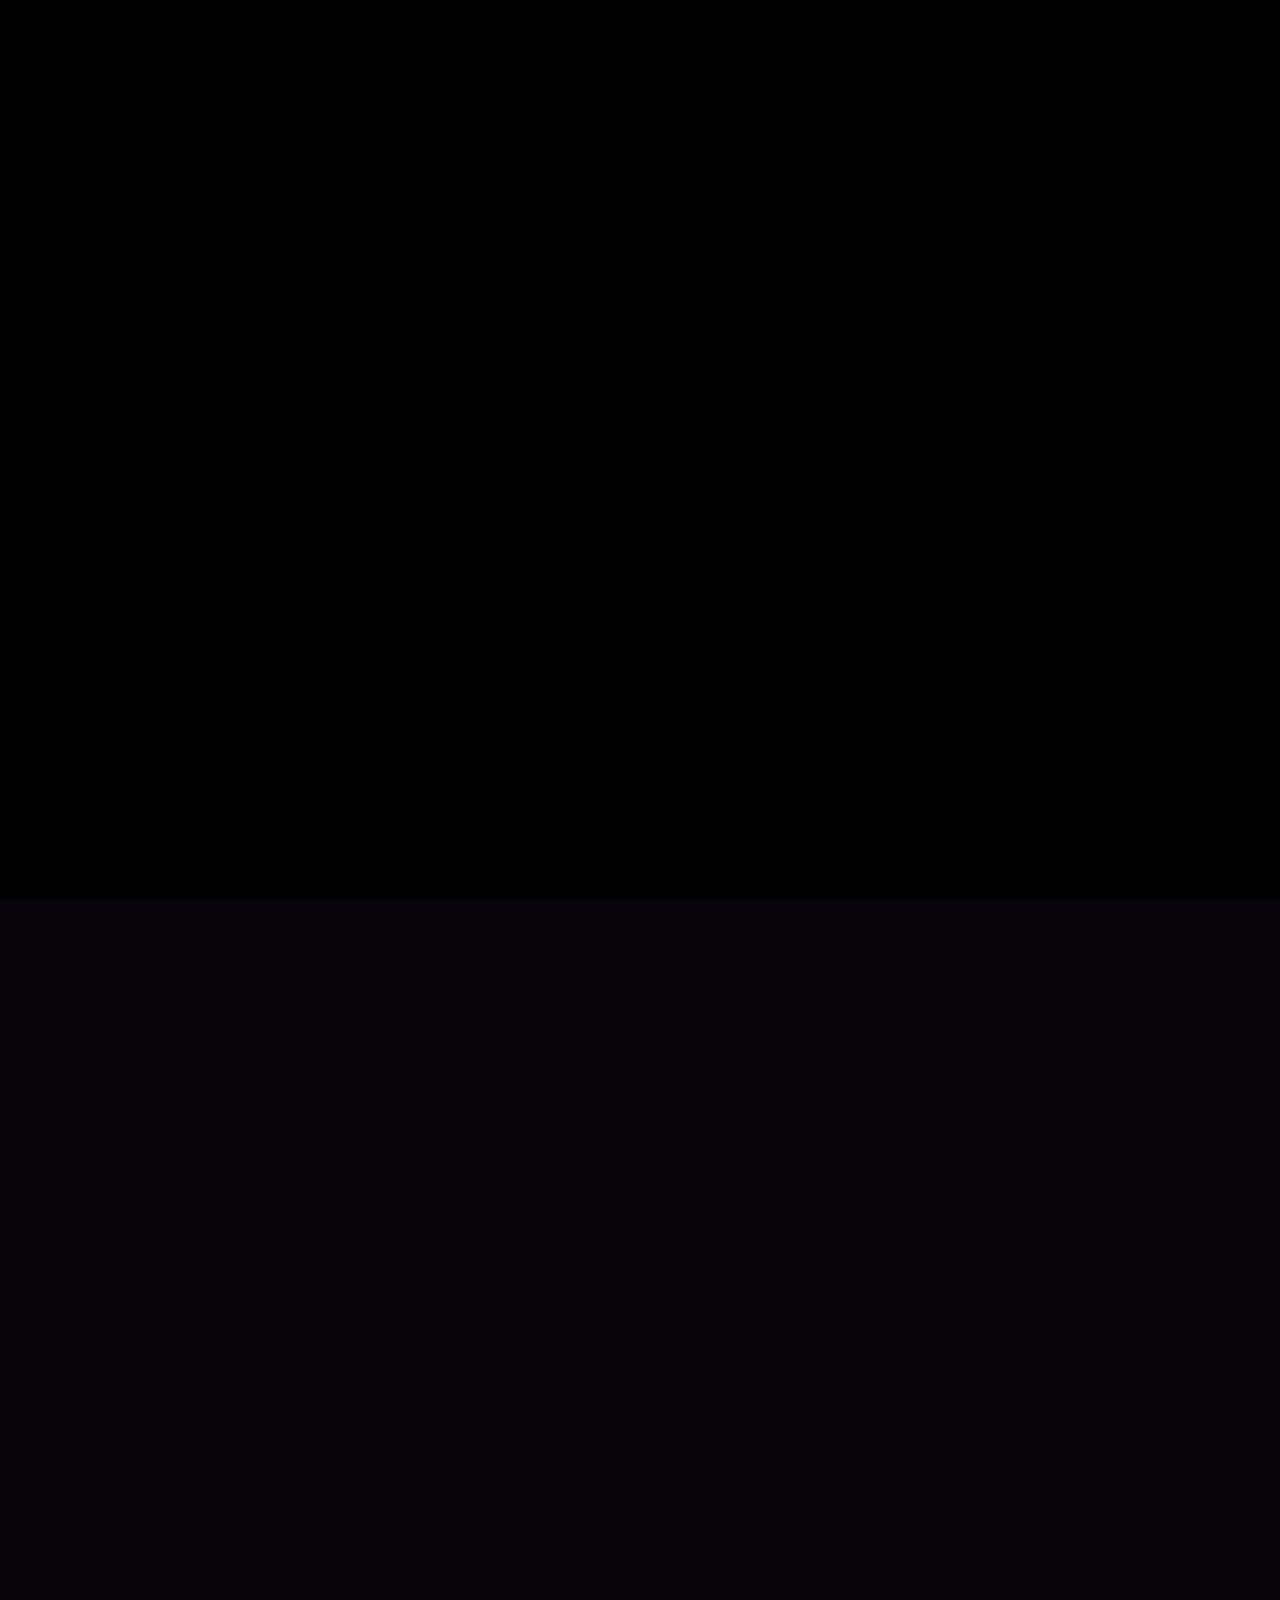
==== index.html @ 5973e1d7 "Add files via upload" ====
<!DOCTYPE html>
<html lang="en">
<head>
    <meta charset="UTF-8">
    <meta name="viewport" content="width=device-width, initial-scale=1.0">
    <title>Project Kavya ❤️ | Happy Birthday</title>
    <!-- SEO Meta Tags -->
    <meta name="description" content="A cinematic, elegant birthday surprise built just for Kavya. Happy Birthday!">
    <meta name="keywords" content="Kavya, Birthday, Abhinay, Surprise, Elegant, Romantic">
    <meta name="author" content="Abhinay">
    
    <!-- Favicon -->
    <link rel="icon" type="image/svg+xml" href="data:image/svg+xml,<svg xmlns='http://www.w3.org/2000/svg' viewBox='0 0 100 100'><text y='.9em' font-size='90'>❤️</text></svg>">
    
    <!-- Google Fonts -->
    <link rel="preconnect" href="https://fonts.googleapis.com">
    <link rel="preconnect" href="https://fonts.gstatic.com" crossorigin>
    <link href="https://fonts.googleapis.com/css2?family=Cormorant+Garamond:ital,wght@0,300;0,400;0,600;1,300&family=Parisienne&family=Poppins:wght@300;400;500;600&display=swap" rel="stylesheet">
    
    <!-- AOS Library CSS -->
    <link rel="stylesheet" href="https://cdnjs.cloudflare.com/ajax/libs/aos/2.3.4/aos.css" />
    
    <!-- Custom Style Sheet -->
    <link rel="stylesheet" href="style.css">
</head>
<body>

    <!-- Mouse Glow Effect -->
    <div class="cursor-glow" id="cursor-glow"></div>

    <!-- Background Canvas for Falling Petals/Stars -->
    <canvas id="particles-canvas"></canvas>

    <!-- Background Music Audio Tag -->
    <!-- Soft, ambient piano/romantic royalty-free track -->
    <audio id="bg-audio" loop src="https://www.soundhelix.com/examples/mp3/SoundHelix-Song-8.mp3"></audio>

    <!-- Music Player Controller -->
    <div class="music-player" id="music-player" role="button" aria-label="Toggle music">
        <div class="music-bars">
            <span class="bar bar-1"></span>
            <span class="bar bar-2"></span>
            <span class="bar bar-3"></span>
            <span class="bar bar-4"></span>
        </div>
        <span class="music-text">Music Off</span>
    </div>

    <!-- 1. Intro Screen Overlay -->
    <div class="intro-screen" id="intro-screen">
        <canvas id="intro-canvas"></canvas>
        <div class="intro-container">
            <div class="intro-typing-wrap">
                <span id="typed-intro"></span>
            </div>
            <button class="begin-btn btn-glowing" id="begin-btn" style="opacity: 0; display: none;">Begin ✨</button>
        </div>
    </div>

    <!-- Main Content Container (Hidden during Intro) -->
    <div class="main-content" id="main-content">

        <!-- 2. Hero Section -->
        <section class="hero-section" id="hero-section">
            <div class="hero-bg-blur" style="background-image: url('photos/n.jpeg');"></div>
            <div class="hero-content" data-aos="zoom-in" data-aos-duration="1500">
                <div class="glass-card hero-card">
                    <h1 class="hero-title font-heading">Happy Birthday<br><span class="highlight-name">Kavya ❤️</span></h1>
                    <p class="hero-subtitle font-body">Scroll slowly...</p>
                    <div class="scroll-indicator">
                        <div class="mouse-icon">
                            <div class="wheel"></div>
                        </div>
                        <div class="arrow-down"></div>
                    </div>
                </div>
            </div>
        </section>

        <!-- 3. Memories Section (Pinning & Zoom Scrolling) -->
        <section class="memories-section" id="memories-section">
            <div class="memory-container" id="memory-container">
                <!-- Slide 1 -->
                <div class="memory-slide active" id="slide-1">
                    <div class="memory-image-wrapper">
                        <img src="photos/WhatsApp Image 2026-07-08 at 11.39.30 PM.jpeg" alt="Memory 1" class="memory-img">
                    </div>
                    <div class="memory-text-wrapper">
                        <p class="memory-quote font-quote">"Some smiles never become old."</p>
                    </div>
                </div>
                <!-- Slide 2 -->
                <div class="memory-slide" id="slide-2">
                    <div class="memory-image-wrapper">
                        <img src="photos/WhatsApp Image 2026-07-08 at 11.39.31 PM.jpeg" alt="Memory 2" class="memory-img">
                    </div>
                    <div class="memory-text-wrapper">
                        <p class="memory-quote font-quote">"Some people make ordinary days feel beautiful."</p>
                    </div>
                </div>
                <!-- Slide 3 -->
                <div class="memory-slide" id="slide-3">
                    <div class="memory-image-wrapper">
                        <img src="photos/WhatsApp Image2 2026-07-08 at 11.39.31 PM.jpeg" alt="Memory 3" class="memory-img">
                    </div>
                    <div class="memory-text-wrapper">
                        <p class="memory-quote font-quote">"In a world full of temporary things, you are a beautiful forever."</p>
                    </div>
                </div>
            </div>
        </section>

        <!-- 4. Beautiful Words Section -->
        <section class="words-section" id="words-section">
            <div class="container">
                <h2 class="section-title font-heading" data-aos="fade-up">A few words for you...</h2>
                <div class="words-grid">
                    <!-- Card 1: Kind -->
                    <div class="word-card" data-glow-color="#FFE5EC" data-aos="fade-up" data-aos-delay="100">
                        <div class="word-card-inner">
                            <div class="word-icon">
                                <svg viewBox="0 0 24 24" class="svg-icon"><path d="M12 21.35l-1.45-1.32C5.4 15.36 2 12.28 2 8.5 2 5.42 4.42 3 7.5 3c1.74 0 3.41.81 4.5 2.09C13.09 3.81 14.76 3 16.5 3 19.58 3 22 5.42 22 8.5c0 3.78-3.4 6.86-8.55 11.54L12 21.35z"/></svg>
                            </div>
                            <h3 class="word-title font-heading">Kind</h3>
                            <p class="word-desc font-body">You have a heart that naturally understands and cares for those around you.</p>
                        </div>
                    </div>
                    <!-- Card 2: Strong -->
                    <div class="word-card" data-glow-color="#F8D9FF" data-aos="fade-up" data-aos-delay="200">
                        <div class="word-card-inner">
                            <div class="word-icon">
                                <svg viewBox="0 0 24 24" class="svg-icon"><path d="M12 2L4 5v6.09c0 5.05 3.41 9.76 8 10.91 4.59-1.15 8-5.86 8-10.91V5l-8-3zm0 10.99H6V6.15l6-2.25v9.09z"/></svg>
                            </div>
                            <h3 class="word-title font-heading">Strong</h3>
                            <p class="word-desc font-body">You face everything with a quiet grace and resilience that is truly inspiring.</p>
                        </div>
                    </div>
                    <!-- Card 3: Beautiful -->
                    <div class="word-card" data-glow-color="#EBD5FF" data-aos="fade-up" data-aos-delay="300">
                        <div class="word-card-inner">
                            <div class="word-icon">
                                <svg viewBox="0 0 24 24" class="svg-icon"><path d="M12 3c-4.97 0-9 4.03-9 9 0 2.12.74 4.07 1.97 5.61L4.35 19.4c-.39.39-.39 1.02 0 1.41.39.39 1.02.39 1.41 0l1.9-1.9C9.07 19.58 10.48 20 12 20c4.97 0 9-4.03 9-9s-4.03-9-9-9zm0 15c-3.31 0-6-2.69-6-6s2.69-6 6-6 6 2.69 6 6-2.69 6-6 6z"/></svg>
                            </div>
                            <h3 class="word-title font-heading">Beautiful</h3>
                            <p class="word-desc font-body">Both inside and out. Your presence brightens up any room instantly.</p>
                        </div>
                    </div>
                    <!-- Card 4: Amazing -->
                    <div class="word-card" data-glow-color="#B388FF" data-aos="fade-up" data-aos-delay="400">
                        <div class="word-card-inner">
                            <div class="word-icon">
                                <svg viewBox="0 0 24 24" class="svg-icon"><path d="M12 17.27L18.18 21l-1.64-7.03L22 9.24l-7.19-.61L12 2 9.19 8.63 2 9.24l5.46 4.73L5.82 21z"/></svg>
                            </div>
                            <h3 class="word-title font-heading">Amazing</h3>
                            <p class="word-desc font-body">The way you handle life, your humor, and your spark are simply incredible.</p>
                        </div>
                    </div>
                    <!-- Card 5: Genuine -->
                    <div class="word-card" data-glow-color="#6C63FF" data-aos="fade-up" data-aos-delay="500">
                        <div class="word-card-inner">
                            <div class="word-icon">
                                <svg viewBox="0 0 24 24" class="svg-icon"><path d="M9 16.17L4.83 12l-1.42 1.41L9 19 21 7l-1.41-1.41z"/></svg>
                            </div>
                            <h3 class="word-title font-heading">Genuine</h3>
                            <p class="word-desc font-body">No pretenses, no filters. You are refreshingly honest and pure at heart.</p>
                        </div>
                    </div>
                    <!-- Card 6: Caring -->
                    <div class="word-card" data-glow-color="#FFE5EC" data-aos="fade-up" data-aos-delay="600">
                        <div class="word-card-inner">
                            <div class="word-icon">
                                <svg viewBox="0 0 24 24" class="svg-icon"><path d="M12 6c1.11 0 2-.9 2-2 0-.38-.1-.73-.29-1.03L12 1 10.29 2.97c-.18.3-.29.65-.29 1.03 0 1.1.9 2 2 2zm6 3h-4V7h-4v2H6c-1.1 0-2 .9-2 2v9c0 1.1.9 2 2 2h12c1.1 0 2-.9 2-2v-9c0-1.1-.9-2-2-2z"/></svg>
                            </div>
                            <h3 class="word-title font-heading">Caring</h3>
                            <p class="word-desc font-body">You go out of your way to make sure the people you love feel supported and valued.</p>
                        </div>
                    </div>
                </div>
            </div>
        </section>

        <!-- 5. Polaroid Gallery Section -->
        <section class="gallery-section" id="gallery-section">
            <div class="container">
                <h2 class="section-title font-heading" data-aos="fade-up">Moments Captured...</h2>
                
                <div class="polaroid-wrapper">
                    <!-- Polaroid 1 -->
                    <div class="polaroid-card" data-aos="zoom-in" data-aos-delay="100">
                        <div class="polaroid-img-wrap">
                            <img src="photos/WhatsApp Image 2026-07-08 at 11.41.24 PM (1).jpeg" alt="Polaroid Memory 1">
                        </div>
                        <p class="polaroid-caption font-quote">A cozy afternoon...</p>
                    </div>
                    <!-- Polaroid 2 -->
                    <div class="polaroid-card" data-aos="zoom-in" data-aos-delay="250">
                        <div class="polaroid-img-wrap">
                            <img src="photos/WhatsApp Image 2026-07-08 at 11.41.25 PM.jpeg" alt="Polaroid Memory 2">
                        </div>
                        <p class="polaroid-caption font-quote">Under the stars</p>
                    </div>
                    <!-- Polaroid 3 -->
                    <div class="polaroid-card" data-aos="zoom-in" data-aos-delay="150">
                        <div class="polaroid-img-wrap">
                            <img src="photos/WhatsApp Imahge 2026-07-08 at 11.41.25 PM.jpeg" alt="Polaroid Memory 3">
                        </div>
                        <p class="polaroid-caption font-quote">Golden moments</p>
                    </div>
                    <!-- Polaroid 4 -->
                    <div class="polaroid-card" data-aos="zoom-in" data-aos-delay="300">
                        <div class="polaroid-img-wrap">
                            <img src="photos/WhatsApp Image 2026-07-08 at 11.39.30 PM.jpeg" alt="Polaroid Memory 4">
                        </div>
                        <p class="polaroid-caption font-quote">Smiles and laughter</p>
                    </div>
                </div>
            </div>
        </section>

        <!-- 6. Interactive Letter Section -->
        <section class="letter-section" id="letter-section">
            <div class="container letter-container">
                <h2 class="section-title font-heading" data-aos="fade-up">A Letter for You</h2>
                <p class="letter-instruction font-body" data-aos="fade-up">Click the envelope to open it...</p>
                
                <div class="envelope-wrapper" data-aos="zoom-in-up" data-aos-duration="1200">
                    <div class="envelope" id="envelope">
                        <div class="envelope-front"></div>
                        <div class="envelope-top"></div>
                        <div class="letter-paper" id="letter-paper">
                            <div class="letter-content font-body">
                                <p class="letter-salutation font-quote">Dear Kavya,</p>
                                <p>Life gets busy.</p>
                                <p>People get busy.</p>
                                <p>But birthdays are a nice reminder to stop for a moment and appreciate someone wonderful.</p>
                                <p>I hope this year surprises you with beautiful moments, new adventures, good health, and endless reasons to smile.</p>
                                <p>Keep being exactly who you are.</p>
                                <p class="letter-sign-off font-quote">Happy Birthday ❤️</p>
                                <p class="letter-sender font-quote">— Abhi</p>
                            </div>
                        </div>
                    </div>
                </div>
            </div>
        </section>

        <!-- 7. Final Cinematic Section -->
        <section class="final-section" id="final-section">
            <div class="final-bg" style="background-image: url('photos/n.jpeg');"></div>
            <div class="final-overlay"></div>
            <div class="final-content">
                <h2 class="final-text-1 font-heading" id="final-hbd">Happy Birthday</h2>
                <h2 class="final-text-2 font-heading" id="final-name">Kavya ❤️</h2>
                
                <div class="final-footer">
                    <p class="footer-text font-body">
                        Made with ❤️ by <span class="footer-highlight">Abhinay</span>
                    </p>
                    <!-- Cake icon for secret trigger -->
                    <div class="cake-trigger" id="cake-trigger" role="button" aria-label="A special birthday cake">
                        🎂
                    </div>
                </div>
            </div>
        </section>

    </div> <!-- End Main Content -->

    <!-- Lightbox Popup for polaroid images -->
    <div class="lightbox" id="lightbox">
        <span class="lightbox-close" id="lightbox-close">&times;</span>
        <img class="lightbox-content" id="lightbox-img" src="" alt="Enlarged view">
        <div class="lightbox-caption font-quote" id="lightbox-caption"></div>
    </div>

    <!-- Hidden Secret Modal/Popup -->
    <div class="secret-popup" id="secret-popup">
        <div class="glass-card secret-card">
            <span class="secret-close" id="secret-close">&times;</span>
            <div class="secret-emoji">🎉🎂✨</div>
            <h3 class="secret-title font-heading">You found the secret!</h3>
            <p class="secret-text font-body">Thank you for being one of the nicest people I've ever met.</p>
            <p class="secret-wishes font-quote">Happy Birthday ❤️</p>
        </div>
    </div>

    <!-- Premium Javascript Libraries CDNs -->
    
    <!-- 1. GSAP & ScrollTrigger for premium animations & scroll controls -->
    <script src="https://cdnjs.cloudflare.com/ajax/libs/gsap/3.12.2/gsap.min.js"></script>
    <script src="https://cdnjs.cloudflare.com/ajax/libs/gsap/3.12.2/ScrollTrigger.min.js"></script>
    
    <!-- 2. AOS (Animate on Scroll) for entering transitions -->
    <script src="https://cdnjs.cloudflare.com/ajax/libs/aos/2.3.4/aos.js"></script>
    
    <!-- 3. Typed.js for terminal/letter typing effects -->
    <script src="https://cdn.jsdelivr.net/npm/typed.js@2.0.12"></script>
    
    <!-- 4. Canvas Confetti for celebratory pops -->
    <script src="https://cdn.jsdelivr.net/npm/canvas-confetti@1.6.0/dist/confetti.browser.min.js"></script>
    
    <!-- 5. Lenis Smooth Scroll for premium momentum scroll feel -->
    <script src="https://unpkg.com/lenis@1.1.13/dist/lenis.min.js"></script>

    <!-- Custom Logic Code -->
    <script src="script.js"></script>

</body>
</html>
---- style.css ----
/* ----------------------------------------------------
   PROJECT KAVYA ❤️ - STYLE SHEET
   Elegant • Romantic • Cinematic • Minimal
   ---------------------------------------------------- */

/* --- Design Tokens & Variables --- */
:root {
    --bg-dark: #070509;
    --bg-light: #FFF8F6;
    --pink-soft: #FFE5EC;
    --lavender: #F8D9FF;
    --purple-soft: #EBD5FF;
    --violet: #B388FF;
    --indigo: #6C63FF;
    --white: #ffffff;
    --glass-bg: rgba(255, 255, 255, 0.05);
    --glass-border: rgba(255, 255, 255, 0.1);
    --glass-shadow: rgba(0, 0, 0, 0.3);
    
    --font-heading: 'Cormorant Garamond', serif;
    --font-body: 'Poppins', sans-serif;
    --font-quote: 'Parisienne', cursive;
    
    --text-color: #fdfaff;
}

/* --- Base Styles & Reset --- */
* {
    margin: 0;
    padding: 0;
    box-sizing: border-box;
    -webkit-tap-highlight-color: transparent;
}

html, body {
    width: 100%;
    overflow-x: hidden;
    background-color: var(--bg-dark);
    color: var(--text-color);
    font-family: var(--font-body);
    font-size: 16px;
    line-height: 1.6;
}

/* Smooth Scrolling styling for Lenis */
html.lenis {
    height: auto;
}

.lenis-smooth-scroll {
    scroll-behavior: auto !important;
}

.lenis-smooth-scroll [data-lenis-prevent] {
    overflow: clip;
}

.lenis-smooth-scroll iframe {
    pointer-events: none;
}

/* Custom Elegant Scrollbar */
::-webkit-scrollbar {
    width: 6px;
}

::-webkit-scrollbar-track {
    background: var(--bg-dark);
}

::-webkit-scrollbar-thumb {
    background: linear-gradient(180deg, var(--pink-soft), var(--violet));
    border-radius: 10px;
}

/* --- Typography Helper Classes --- */
.font-heading {
    font-family: var(--font-heading);
    font-weight: 300;
    letter-spacing: 0.05em;
}

.font-body {
    font-family: var(--font-body);
    font-weight: 300;
}

.font-quote {
    font-family: var(--font-quote);
}

/* --- Reusable Glassmorphism Card --- */
.glass-card {
    background: var(--glass-bg);
    border: 1px solid var(--glass-border);
    backdrop-filter: blur(20px);
    -webkit-backdrop-filter: blur(20px);
    box-shadow: 0 15px 35px var(--glass-shadow);
    border-radius: 24px;
    padding: 2.5rem;
}

/* --- Mouse Glow Tracker --- */
.cursor-glow {
    position: fixed;
    width: 500px;
    height: 500px;
    background: radial-gradient(circle, rgba(179, 136, 255, 0.15) 0%, rgba(108, 99, 255, 0) 70%);
    border-radius: 50%;
    pointer-events: none;
    transform: translate(-50%, -50%);
    z-index: 1;
    transition: width 0.3s ease, height 0.3s ease;
}

/* --- Canvas Particle Layer --- */
#particles-canvas {
    position: fixed;
    top: 0;
    left: 0;
    width: 100vw;
    height: 100vh;
    pointer-events: none;
    z-index: 10;
}

/* --- Music Player Control --- */
.music-player {
    position: fixed;
    top: 30px;
    right: 30px;
    z-index: 100;
    display: flex;
    align-items: center;
    gap: 12px;
    padding: 10px 18px;
    border-radius: 30px;
    background: rgba(255, 255, 255, 0.07);
    border: 1px solid rgba(255, 255, 255, 0.1);
    backdrop-filter: blur(10px);
    -webkit-backdrop-filter: blur(10px);
    cursor: pointer;
    transition: all 0.3s cubic-bezier(0.4, 0, 0.2, 1);
    user-select: none;
}

.music-player:hover {
    background: rgba(255, 255, 255, 0.15);
    box-shadow: 0 0 20px rgba(179, 136, 255, 0.4);
    transform: translateY(-2px);
}

.music-bars {
    display: flex;
    align-items: flex-end;
    gap: 3px;
    height: 16px;
    width: 20px;
}

.bar {
    width: 3px;
    height: 2px;
    background-color: var(--pink-soft);
    border-radius: 2px;
    transition: height 0.3s ease;
}

.music-player.playing .bar-1 { animation: soundWave 1.2s ease infinite alternate; }
.music-player.playing .bar-2 { animation: soundWave 0.9s ease infinite alternate 0.2s; }
.music-player.playing .bar-3 { animation: soundWave 1.4s ease infinite alternate 0.1s; }
.music-player.playing .bar-4 { animation: soundWave 1.0s ease infinite alternate 0.3s; }

@keyframes soundWave {
    0% { height: 2px; }
    100% { height: 16px; }
}

.music-text {
    font-size: 0.85rem;
    font-weight: 400;
    letter-spacing: 0.05em;
    color: var(--pink-soft);
    text-transform: uppercase;
}

/* --- 1. Intro Screen Styles --- */
.intro-screen {
    position: fixed;
    top: 0;
    left: 0;
    width: 100vw;
    height: 100vh;
    background-color: #000000;
    z-index: 999;
    display: flex;
    justify-content: center;
    align-items: center;
    transition: opacity 1.5s cubic-bezier(0.4, 0, 0.2, 1), visibility 1.5s;
}

#intro-canvas {
    position: absolute;
    top: 0;
    left: 0;
    width: 100%;
    height: 100%;
    pointer-events: none;
}

.intro-container {
    position: relative;
    z-index: 2;
    display: flex;
    flex-direction: column;
    align-items: center;
    justify-content: center;
    gap: 3rem;
    padding: 2rem;
    text-align: center;
}

.intro-typing-wrap {
    min-height: 80px;
    display: flex;
    align-items: center;
    justify-content: center;
}

#typed-intro {
    font-family: var(--font-heading);
    font-weight: 300;
    font-size: 2rem;
    color: var(--white);
    line-height: 1.5;
    letter-spacing: 0.05em;
}

/* Premium Button Styling */
.begin-btn {
    padding: 14px 35px;
    font-size: 1.1rem;
    font-weight: 400;
    letter-spacing: 0.1em;
    color: var(--bg-dark);
    background: linear-gradient(135deg, var(--pink-soft), var(--purple-soft));
    border: none;
    border-radius: 30px;
    cursor: pointer;
    box-shadow: 0 4px 15px rgba(255, 229, 236, 0.4);
    transition: all 0.5s cubic-bezier(0.4, 0, 0.2, 1);
    opacity: 0;
    transform: translateY(20px);
}

.begin-btn:hover {
    transform: translateY(-3px) scale(1.05);
    box-shadow: 0 10px 25px rgba(235, 213, 255, 0.6), 0 0 15px rgba(179, 136, 255, 0.5);
    color: #ffffff;
    background: linear-gradient(135deg, var(--violet), var(--indigo));
}

.begin-btn:active {
    transform: translateY(-1px);
}

/* --- Main Layout Wrapper --- */
.main-content {
    opacity: 0;
    transition: opacity 1.5s ease-in-out;
}

.container {
    width: 90%;
    max-width: 1200px;
    margin: 0 auto;
    padding: 80px 0;
}

.section-title {
    text-align: center;
    font-size: 3rem;
    margin-bottom: 60px;
    color: var(--white);
    text-shadow: 0 0 15px rgba(179, 136, 255, 0.3);
}

/* --- 2. Hero Section Styles --- */
.hero-section {
    position: relative;
    width: 100vw;
    height: 100vh;
    display: flex;
    align-items: center;
    justify-content: center;
    overflow: hidden;
}

.hero-bg-blur {
    position: absolute;
    top: -5%;
    left: -5%;
    width: 110%;
    height: 110%;
    background-size: cover;
    background-position: center;
    filter: blur(15px) brightness(0.4);
    z-index: 1;
}

.hero-content {
    position: relative;
    z-index: 2;
    width: 90%;
    max-width: 650px;
    text-align: center;
}

.hero-card {
    border-color: rgba(255, 229, 236, 0.15);
}

.hero-title {
    font-size: 4rem;
    line-height: 1.2;
    color: var(--white);
    margin-bottom: 1.5rem;
}

.highlight-name {
    font-weight: 600;
    background: linear-gradient(135deg, var(--pink-soft), var(--violet));
    -webkit-background-clip: text;
    -webkit-text-fill-color: transparent;
    display: inline-block;
}

.hero-subtitle {
    font-size: 1.1rem;
    color: var(--pink-soft);
    letter-spacing: 0.15em;
    text-transform: uppercase;
    margin-bottom: 2rem;
    opacity: 0.8;
}

/* Scrolling indicators */
.scroll-indicator {
    display: flex;
    flex-direction: column;
    align-items: center;
    justify-content: center;
    gap: 8px;
}

.mouse-icon {
    width: 24px;
    height: 40px;
    border: 2px solid rgba(255, 255, 255, 0.4);
    border-radius: 12px;
    position: relative;
}

.mouse-icon .wheel {
    width: 4px;
    height: 8px;
    background-color: var(--pink-soft);
    border-radius: 2px;
    position: absolute;
    top: 6px;
    left: 50%;
    transform: translateX(-50%);
    animation: scrollWheel 2s infinite;
}

@keyframes scrollWheel {
    0% { top: 6px; opacity: 1; }
    100% { top: 22px; opacity: 0; }
}

.arrow-down {
    width: 10px;
    height: 10px;
    border-right: 2px solid rgba(255, 255, 255, 0.4);
    border-bottom: 2px solid rgba(255, 255, 255, 0.4);
    transform: rotate(45deg);
    animation: arrowPulse 2s infinite;
}

@keyframes arrowPulse {
    0% { transform: rotate(45deg) translate(0, 0); opacity: 0.2; }
    50% { opacity: 1; }
    100% { transform: rotate(45deg) translate(5px, 5px); opacity: 0.2; }
}

/* --- 3. Memories Section (Pinning Story) --- */
.memories-section {
    position: relative;
    width: 100vw;
    height: 350vh; /* Scroll space for GSAP pinning */
    background-color: #070509;
}

.memory-container {
    position: sticky;
    top: 0;
    width: 100vw;
    height: 100vh;
    overflow: hidden;
    display: flex;
    justify-content: center;
    align-items: center;
}

.memory-slide {
    position: absolute;
    top: 0;
    left: 0;
    width: 100%;
    height: 100%;
    display: flex;
    align-items: center;
    justify-content: center;
    flex-wrap: wrap;
    padding: 5%;
    opacity: 0;
    pointer-events: none;
    transition: opacity 0.8s ease-in-out;
}

.memory-slide.active {
    opacity: 1;
    pointer-events: auto;
}

.memory-image-wrapper {
    flex: 1 1 45%;
    max-width: 480px;
    min-width: 300px;
    perspective: 1000px;
    display: flex;
    justify-content: center;
    align-items: center;
}

.memory-img {
    width: 100%;
    aspect-ratio: 4/5;
    object-fit: cover;
    border-radius: 16px;
    box-shadow: 0 25px 60px rgba(0, 0, 0, 0.6);
    border: 1px solid rgba(255, 255, 255, 0.1);
    transform: rotateY(-10deg) rotateX(5deg);
    transition: transform 0.5s ease;
}

.memory-slide:hover .memory-img {
    transform: rotateY(0deg) rotateX(0deg) scale(1.02);
}

.memory-text-wrapper {
    flex: 1 1 45%;
    padding: 0 4rem;
    min-width: 300px;
    display: flex;
    justify-content: center;
    align-items: center;
}

.memory-quote {
    font-size: 3.5rem;
    color: var(--pink-soft);
    line-height: 1.3;
    text-shadow: 0 0 10px rgba(255, 229, 236, 0.2);
}

/* --- 4. Beautiful Words Section --- */
.words-section {
    background-color: rgba(7, 5, 9, 0.95);
    position: relative;
    z-index: 2;
}

.words-grid {
    display: grid;
    grid-template-columns: repeat(auto-fit, minmax(300px, 1fr));
    gap: 35px;
    margin-top: 40px;
}

.word-card {
    position: relative;
    background: rgba(255, 255, 255, 0.02);
    border: 1px solid rgba(255, 255, 255, 0.05);
    border-radius: 20px;
    height: 260px;
    display: flex;
    flex-direction: column;
    justify-content: center;
    padding: 2.5rem;
    overflow: hidden;
    cursor: default;
    transform-style: preserve-3d;
    perspective: 1000px;
    transition: border-color 0.5s ease, background-color 0.5s ease, transform 0.1s ease;
}

.word-card-inner {
    transform: translateZ(30px);
}

/* Dynamic Hover Glow border based on JS custom properties */
.word-card::before {
    content: '';
    position: absolute;
    top: 0;
    left: 0;
    width: 100%;
    height: 100%;
    background: radial-gradient(800px circle at var(--mouse-x, 0) var(--mouse-y, 0), rgba(255, 255, 255, 0.06), transparent 40%);
    opacity: 0;
    transition: opacity 0.5s ease;
    pointer-events: none;
}

.word-card:hover::before {
    opacity: 1;
}

.word-card:hover {
    border-color: rgba(255, 255, 255, 0.15);
    background: rgba(255, 255, 255, 0.04);
}

.word-icon {
    width: 50px;
    height: 50px;
    margin-bottom: 20px;
    display: flex;
    align-items: center;
    justify-content: center;
    border-radius: 12px;
    background: rgba(255, 255, 255, 0.05);
    transition: all 0.3s ease;
}

.svg-icon {
    width: 24px;
    height: 24px;
    fill: var(--violet);
    transition: fill 0.3s ease, transform 0.3s ease;
}

.word-title {
    font-size: 1.8rem;
    color: var(--white);
    margin-bottom: 10px;
}

.word-desc {
    font-size: 0.95rem;
    color: rgba(255, 255, 255, 0.6);
    line-height: 1.5;
}

/* --- 5. Polaroid Gallery Section --- */
.gallery-section {
    background-color: #070509;
    overflow: hidden;
    position: relative;
}

.polaroid-wrapper {
    position: relative;
    width: 100%;
    min-height: 650px;
    display: flex;
    justify-content: center;
    align-items: center;
    margin-top: 40px;
}

.polaroid-card {
    position: absolute;
    width: 280px;
    background-color: var(--white);
    padding: 16px 16px 28px 16px;
    border-radius: 4px;
    box-shadow: 0 15px 35px rgba(0, 0, 0, 0.4);
    cursor: pointer;
    transition: transform 0.4s cubic-bezier(0.175, 0.885, 0.32, 1.275), box-shadow 0.4s ease, z-index 0s;
}

.polaroid-img-wrap {
    width: 100%;
    aspect-ratio: 1;
    overflow: hidden;
    background-color: #eee;
    border: 1px solid rgba(0,0,0,0.05);
    border-radius: 2px;
}

.polaroid-img-wrap img {
    width: 100%;
    height: 100%;
    object-fit: cover;
    transition: transform 0.5s ease;
}

.polaroid-caption {
    font-size: 1.8rem;
    text-align: center;
    color: #2b2230;
    margin-top: 15px;
    user-select: none;
}

/* Individual Polaroid scattered layout */
.polaroid-wrapper .polaroid-card:nth-child(1) {
    left: 8%;
    top: 5%;
    transform: rotate(-6deg);
}

.polaroid-wrapper .polaroid-card:nth-child(2) {
    right: 8%;
    top: 3%;
    transform: rotate(5deg);
}

.polaroid-wrapper .polaroid-card:nth-child(3) {
    left: 20%;
    bottom: 5%;
    transform: rotate(4deg);
}

.polaroid-wrapper .polaroid-card:nth-child(4) {
    right: 22%;
    bottom: 8%;
    transform: rotate(-3deg);
}

/* Hover effects to pull front and straighten */
.polaroid-card:hover {
    z-index: 50 !important;
    transform: scale(1.1) rotate(0deg) translateY(-20px) !important;
    box-shadow: 0 30px 60px rgba(0,0,0,0.6);
}

.polaroid-card:hover img {
    transform: scale(1.05);
}

/* --- 6. Interactive Letter Section --- */
.letter-section {
    background-color: rgba(7, 5, 9, 0.98);
    min-height: 100vh;
    display: flex;
    align-items: center;
    justify-content: center;
    position: relative;
    z-index: 2;
}

.letter-container {
    display: flex;
    flex-direction: column;
    align-items: center;
    justify-content: center;
}

.letter-instruction {
    font-size: 1rem;
    color: var(--pink-soft);
    margin-top: -45px;
    margin-bottom: 60px;
    opacity: 0.8;
    text-transform: uppercase;
    letter-spacing: 0.1em;
}

.envelope-wrapper {
    position: relative;
    width: 320px;
    height: 220px;
    perspective: 1500px;
    cursor: pointer;
}

/* Envelope base */
.envelope {
    position: absolute;
    width: 100%;
    height: 100%;
    background-color: #3b2c45;
    border-radius: 0 0 12px 12px;
    box-shadow: 0 20px 40px rgba(0, 0, 0, 0.5);
    transform-style: preserve-3d;
    transition: transform 0.5s ease;
}

/* Front triangular folds of envelope (using CSS clip-paths) */
.envelope-front {
    position: absolute;
    width: 100%;
    height: 100%;
    z-index: 3;
    pointer-events: none;
}

/* Left & Right side triangles + Bottom triangle */
.envelope-front::before {
    content: '';
    position: absolute;
    width: 0;
    height: 0;
    border-left: 160px solid #4a3857;
    border-top: 110px solid transparent;
    border-bottom: 110px solid #4a3857;
    left: 0;
    top: 0;
    border-radius: 0 0 0 12px;
}

.envelope-front::after {
    content: '';
    position: absolute;
    width: 0;
    height: 0;
    border-right: 160px solid #4a3857;
    border-top: 110px solid transparent;
    border-bottom: 110px solid #4a3857;
    right: 0;
    top: 0;
    border-radius: 0 0 12px 0;
}

/* Bottom triangular flap overlapping sides */
.envelope-front-bottom {
    position: absolute;
    bottom: 0;
    left: 0;
    width: 100%;
    height: 100%;
    z-index: 4;
}

/* Envelope Top Triangular Flap */
.envelope-top {
    position: absolute;
    top: 0;
    left: 0;
    width: 0;
    height: 0;
    border-left: 160px solid transparent;
    border-right: 160px solid transparent;
    border-top: 115px solid #312439;
    transform-origin: top center;
    z-index: 5;
    transition: transform 0.5s ease-in-out, z-index 0.3s ease-in-out 0.2s;
}

/* Letter Paper inside Envelope */
.letter-paper {
    position: absolute;
    top: 10px;
    left: 15px;
    width: 290px;
    height: 200px;
    background-color: #faf6f0;
    border-radius: 6px;
    padding: 24px;
    box-shadow: 0 4px 10px rgba(0,0,0,0.1);
    z-index: 2;
    transition: transform 0.7s cubic-bezier(0.4, 0, 0.2, 1) 0.3s, z-index 0.1s ease 0.6s, height 0.5s ease 0.9s, top 0.5s ease 0.9s;
    overflow: hidden;
}

.letter-content {
    color: #3b2c45;
    font-size: 0.9rem;
    line-height: 1.7;
    opacity: 0.9;
}

.letter-salutation {
    font-size: 1.6rem;
    margin-bottom: 15px;
    color: #24192b;
}

.letter-content p {
    margin-bottom: 12px;
}

.letter-sign-off {
    font-size: 1.6rem;
    margin-top: 20px;
    margin-bottom: 0 !important;
    color: #e0245e;
}

.letter-sender {
    font-size: 1.4rem;
    text-align: right;
    margin-top: -5px;
    color: #312439;
}

/* Envelope Hover Floating */
.envelope-wrapper:hover .envelope {
    transform: translateY(-8px);
}

/* OPEN STATE ANIMATIONS (Activated by JS class) */
.envelope-wrapper.open .envelope-top {
    transform: rotateX(180deg);
    z-index: 1; /* Drop flap behind */
}

.envelope-wrapper.open .letter-paper {
    transform: translateY(-160px);
    z-index: 10; /* Bring paper to the very front */
    height: 380px; /* Expand height so letter is read fully */
    top: -50px;
    box-shadow: 0 20px 50px rgba(0, 0, 0, 0.4);
    overflow-y: auto; /* Allow scroll inside letter on mobile */
}

/* --- 7. Final Cinematic Section --- */
.final-section {
    position: relative;
    width: 100vw;
    height: 100vh;
    display: flex;
    align-items: center;
    justify-content: center;
    overflow: hidden;
}

.final-bg {
    position: absolute;
    top: 0;
    left: 0;
    width: 100%;
    height: 100%;
    background-size: cover;
    background-position: center;
    z-index: 1;
}

.final-overlay {
    position: absolute;
    top: 0;
    left: 0;
    width: 100%;
    height: 100%;
    background: radial-gradient(circle, rgba(7, 5, 9, 0.4) 0%, rgba(7, 5, 9, 0.95) 90%);
    z-index: 2;
}

.final-content {
    position: relative;
    z-index: 3;
    text-align: center;
    display: flex;
    flex-direction: column;
    align-items: center;
    justify-content: center;
    width: 90%;
    height: 100%;
}

.final-text-1 {
    font-size: 3.5rem;
    color: var(--white);
    opacity: 0;
    transform: translateY(30px);
    text-shadow: 0 0 20px rgba(179, 136, 255, 0.3);
    margin-bottom: 10px;
}

.final-text-2 {
    font-size: 6rem;
    background: linear-gradient(135deg, var(--pink-soft), var(--violet));
    -webkit-background-clip: text;
    -webkit-text-fill-color: transparent;
    opacity: 0;
    transform: translateY(30px);
    text-shadow: 0 0 40px rgba(255, 229, 236, 0.4);
}

.final-footer {
    position: absolute;
    bottom: 40px;
    display: flex;
    flex-direction: column;
    align-items: center;
    gap: 15px;
}

.footer-text {
    font-size: 0.9rem;
    color: rgba(255, 255, 255, 0.5);
    letter-spacing: 0.05em;
}

.footer-highlight {
    color: var(--pink-soft);
    font-weight: 500;
}

/* Secret Cake Trigger Button */
.cake-trigger {
    font-size: 2.2rem;
    cursor: pointer;
    user-select: none;
    transition: transform 0.3s cubic-bezier(0.175, 0.885, 0.32, 1.275), filter 0.3s ease;
    animation: cakeFloat 3s ease-in-out infinite alternate;
}

.cake-trigger:hover {
    transform: scale(1.2) rotate(10deg);
    filter: drop-shadow(0 0 15px var(--pink-soft));
}

.cake-trigger:active {
    transform: scale(0.95);
}

@keyframes cakeFloat {
    0% { transform: translateY(0); }
    100% { transform: translateY(-8px); }
}

/* --- Lightbox Gallery Popup --- */
.lightbox {
    display: none;
    position: fixed;
    top: 0;
    left: 0;
    width: 100%;
    height: 100%;
    background-color: rgba(7, 5, 9, 0.95);
    backdrop-filter: blur(15px);
    -webkit-backdrop-filter: blur(15px);
    z-index: 500;
    justify-content: center;
    align-items: center;
    flex-direction: column;
    opacity: 0;
    transition: opacity 0.5s ease-in-out;
}

.lightbox.show {
    display: flex;
    opacity: 1;
}

.lightbox-close {
    position: absolute;
    top: 40px;
    right: 40px;
    font-size: 3rem;
    color: var(--pink-soft);
    cursor: pointer;
    transition: color 0.3s ease, transform 0.3s ease;
    z-index: 501;
}

.lightbox-close:hover {
    color: #ffffff;
    transform: scale(1.1);
}

.lightbox-content {
    max-width: 85%;
    max-height: 75vh;
    border-radius: 12px;
    border: 2px solid rgba(255, 255, 255, 0.1);
    box-shadow: 0 25px 60px rgba(0,0,0,0.8);
    transform: scale(0.9);
    transition: transform 0.5s ease;
}

.lightbox.show .lightbox-content {
    transform: scale(1);
}

.lightbox-caption {
    margin-top: 20px;
    font-size: 2.2rem;
    color: var(--pink-soft);
    text-align: center;
}

/* --- Hidden Secret Modal Popup --- */
.secret-popup {
    display: none;
    position: fixed;
    top: 0;
    left: 0;
    width: 100%;
    height: 100%;
    background-color: rgba(0, 0, 0, 0.8);
    backdrop-filter: blur(10px);
    -webkit-backdrop-filter: blur(10px);
    z-index: 600;
    justify-content: center;
    align-items: center;
    opacity: 0;
    transition: opacity 0.4s ease-in-out;
}

.secret-popup.show {
    display: flex;
    opacity: 1;
}

.secret-card {
    position: relative;
    max-width: 480px;
    width: 90%;
    text-align: center;
    background: rgba(255, 255, 255, 0.08);
    border-color: rgba(255, 255, 255, 0.15);
    box-shadow: 0 20px 50px rgba(179, 136, 255, 0.3);
    padding: 3.5rem 2.5rem 3rem 2.5rem;
    transform: scale(0.85);
    transition: transform 0.4s cubic-bezier(0.175, 0.885, 0.32, 1.275);
}

.secret-popup.show .secret-card {
    transform: scale(1);
}

.secret-close {
    position: absolute;
    top: 20px;
    right: 25px;
    font-size: 2rem;
    color: rgba(255,255,255,0.4);
    cursor: pointer;
    transition: color 0.3s ease;
}

.secret-close:hover {
    color: #ffffff;
}

.secret-emoji {
    font-size: 3rem;
    margin-bottom: 20px;
}

.secret-title {
    font-size: 2.2rem;
    color: var(--white);
    margin-bottom: 15px;
    background: linear-gradient(135deg, var(--pink-soft), var(--violet));
    -webkit-background-clip: text;
    -webkit-text-fill-color: transparent;
}

.secret-text {
    font-size: 1rem;
    color: rgba(255, 255, 255, 0.8);
    line-height: 1.6;
    margin-bottom: 20px;
}

.secret-wishes {
    font-size: 2.2rem;
    color: var(--pink-soft);
    text-shadow: 0 0 10px rgba(255, 229, 236, 0.2);
}

/* --- Media Queries (Responsiveness) --- */
@media (max-width: 991px) {
    .section-title {
        font-size: 2.5rem;
    }
    
    .hero-title {
        font-size: 3.2rem;
    }
    
    .memory-slide {
        flex-direction: column;
        justify-content: center;
        gap: 30px;
    }
    
    .memory-image-wrapper, .memory-text-wrapper {
        width: 100%;
        max-width: 400px;
        padding: 0;
    }
    
    .memory-quote {
        font-size: 2.5rem;
        text-align: center;
    }
    
    .polaroid-wrapper {
        min-height: 1050px;
    }
    
    /* Reposition Polaroids vertically on tablet */
    .polaroid-wrapper .polaroid-card:nth-child(1) { left: 10%; top: 2%; }
    .polaroid-wrapper .polaroid-card:nth-child(2) { right: 10%; top: 26%; }
    .polaroid-wrapper .polaroid-card:nth-child(3) { left: 12%; top: 50%; }
    .polaroid-wrapper .polaroid-card:nth-child(4) { right: 8%; top: 74%; }
}

@media (max-width: 768px) {
    .container {
        padding: 60px 0;
    }
    
    .music-player {
        top: 20px;
        right: 20px;
        padding: 8px 14px;
    }
    
    .music-text {
        font-size: 0.75rem;
    }
    
    #typed-intro {
        font-size: 1.6rem;
    }
    
    .hero-title {
        font-size: 2.8rem;
    }
    
    .word-card {
        height: auto;
        padding: 2rem;
    }
    
    .polaroid-wrapper {
        min-height: 1400px;
        flex-direction: column;
        gap: 40px;
    }
    
    /* Reposition Polaroids stacked on mobile */
    .polaroid-wrapper .polaroid-card {
        position: relative !important;
        left: auto !important;
        right: auto !important;
        top: auto !important;
        bottom: auto !important;
        margin: 0 auto;
        transform: rotate(0deg) !important;
        width: 100%;
        max-width: 290px;
    }
    
    .polaroid-wrapper .polaroid-card:nth-child(even) {
        transform: rotate(2deg) !important;
    }
    
    .polaroid-wrapper .polaroid-card:nth-child(odd) {
        transform: rotate(-2deg) !important;
    }
    
    .envelope-wrapper {
        width: 290px;
        height: 200px;
    }
    
    .envelope-front::before { border-left-width: 145px; border-top-width: 100px; border-bottom-width: 100px; }
    .envelope-front::after { border-right-width: 145px; border-top-width: 100px; border-bottom-width: 100px; }
    .envelope-top { border-left-width: 145px; border-right-width: 145px; border-top-width: 105px; }
    .letter-paper { width: 260px; height: 180px; left: 15px; }
    
    .envelope-wrapper.open .letter-paper {
        height: 340px;
        top: -60px;
    }
    
    .final-text-1 {
        font-size: 2.5rem;
    }
    
    .final-text-2 {
        font-size: 4.2rem;
    }
}

@media (max-width: 480px) {
    #typed-intro {
        font-size: 1.3rem;
    }
    
    .hero-title {
        font-size: 2.2rem;
    }
    
    .hero-subtitle {
        font-size: 0.9rem;
    }
    
    .memory-quote {
        font-size: 2rem;
    }
    
    .section-title {
        font-size: 2rem;
        margin-bottom: 40px;
    }
    
    .final-text-1 {
        font-size: 2rem;
    }
    
    .final-text-2 {
        font-size: 3.2rem;
    }
}
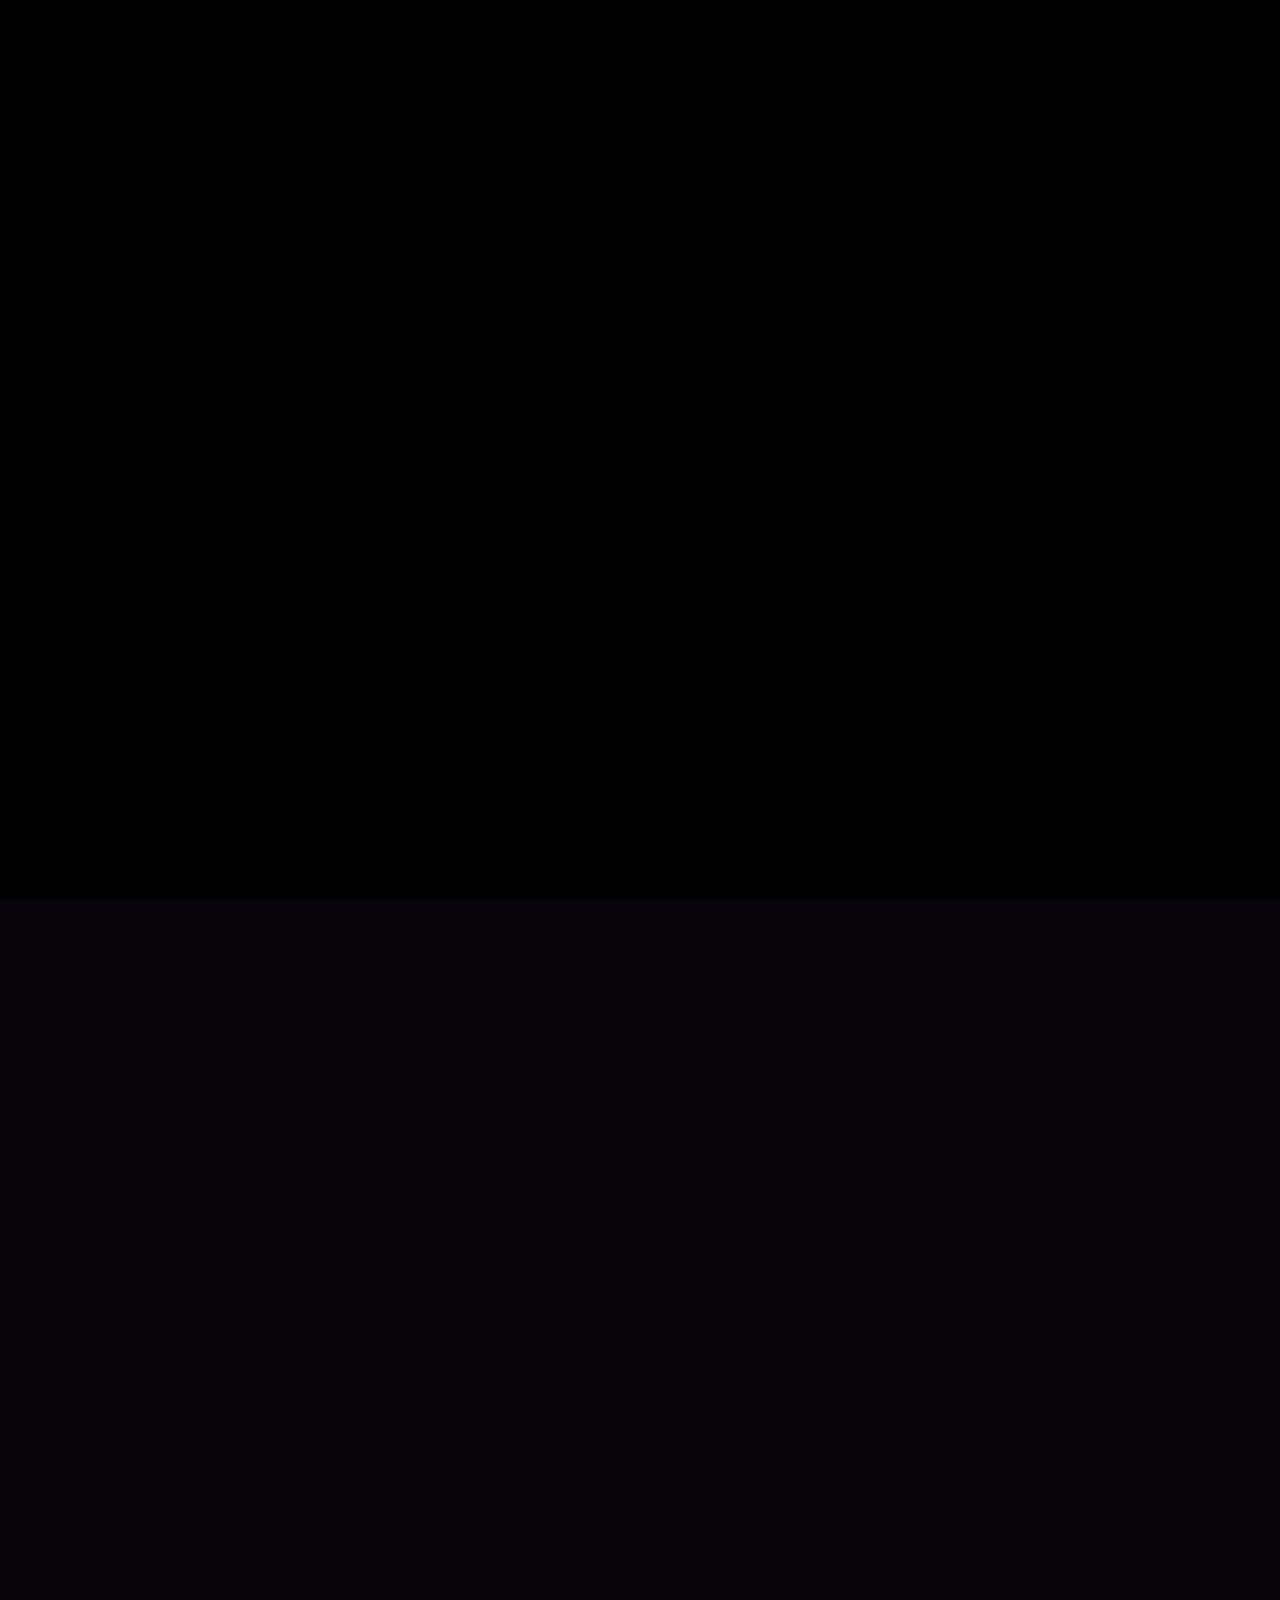
==== commit 5be5f4e3: "Updated birthday website" ====
--- a/index.html
+++ b/index.html
@@ -33,7 +33,7 @@
 
     <!-- Background Music Audio Tag -->
     <!-- Soft, ambient piano/romantic royalty-free track -->
-    <audio id="bg-audio" loop src="https://www.soundhelix.com/examples/mp3/SoundHelix-Song-8.mp3"></audio>
+    <audio id="bg-audio" loop src="https://www.zedge.net/ringtones/460771a2-d44d-3a43-b5b7-da7e3860a456"></audio>
 
     <!-- Music Player Controller -->
     <div class="music-player" id="music-player" role="button" aria-label="Toggle music">
--- a/style.css
+++ b/style.css
@@ -397,13 +397,12 @@
 .memories-section {
     position: relative;
     width: 100vw;
-    height: 350vh; /* Scroll space for GSAP pinning */
+    height: 100vh;
     background-color: #070509;
 }
 
 .memory-container {
-    position: sticky;
-    top: 0;
+    position: relative;
     width: 100vw;
     height: 100vh;
     overflow: hidden;
@@ -436,7 +435,7 @@
 .memory-image-wrapper {
     flex: 1 1 45%;
     max-width: 480px;
-    min-width: 300px;
+    min-width: min(100%, 300px);
     perspective: 1000px;
     display: flex;
     justify-content: center;
@@ -460,8 +459,8 @@
 
 .memory-text-wrapper {
     flex: 1 1 45%;
-    padding: 0 4rem;
-    min-width: 300px;
+    padding: 0 2rem;
+    min-width: min(100%, 300px);
     display: flex;
     justify-content: center;
     align-items: center;
@@ -483,7 +482,7 @@
 
 .words-grid {
     display: grid;
-    grid-template-columns: repeat(auto-fit, minmax(300px, 1fr));
+    grid-template-columns: repeat(auto-fit, minmax(min(100%, 280px), 1fr));
     gap: 35px;
     margin-top: 40px;
 }
@@ -1142,7 +1141,8 @@
     }
     
     .polaroid-wrapper {
-        min-height: 1400px;
+        min-height: auto;
+        padding-bottom: 2rem;
         flex-direction: column;
         gap: 40px;
     }
@@ -1190,6 +1190,17 @@
     .final-text-2 {
         font-size: 4.2rem;
     }
+    
+    .lightbox-close {
+        top: 20px;
+        right: 20px;
+        font-size: 2.5rem;
+    }
+    
+    .secret-close {
+        top: 15px;
+        right: 15px;
+    }
 }
 
 @media (max-width: 480px) {
